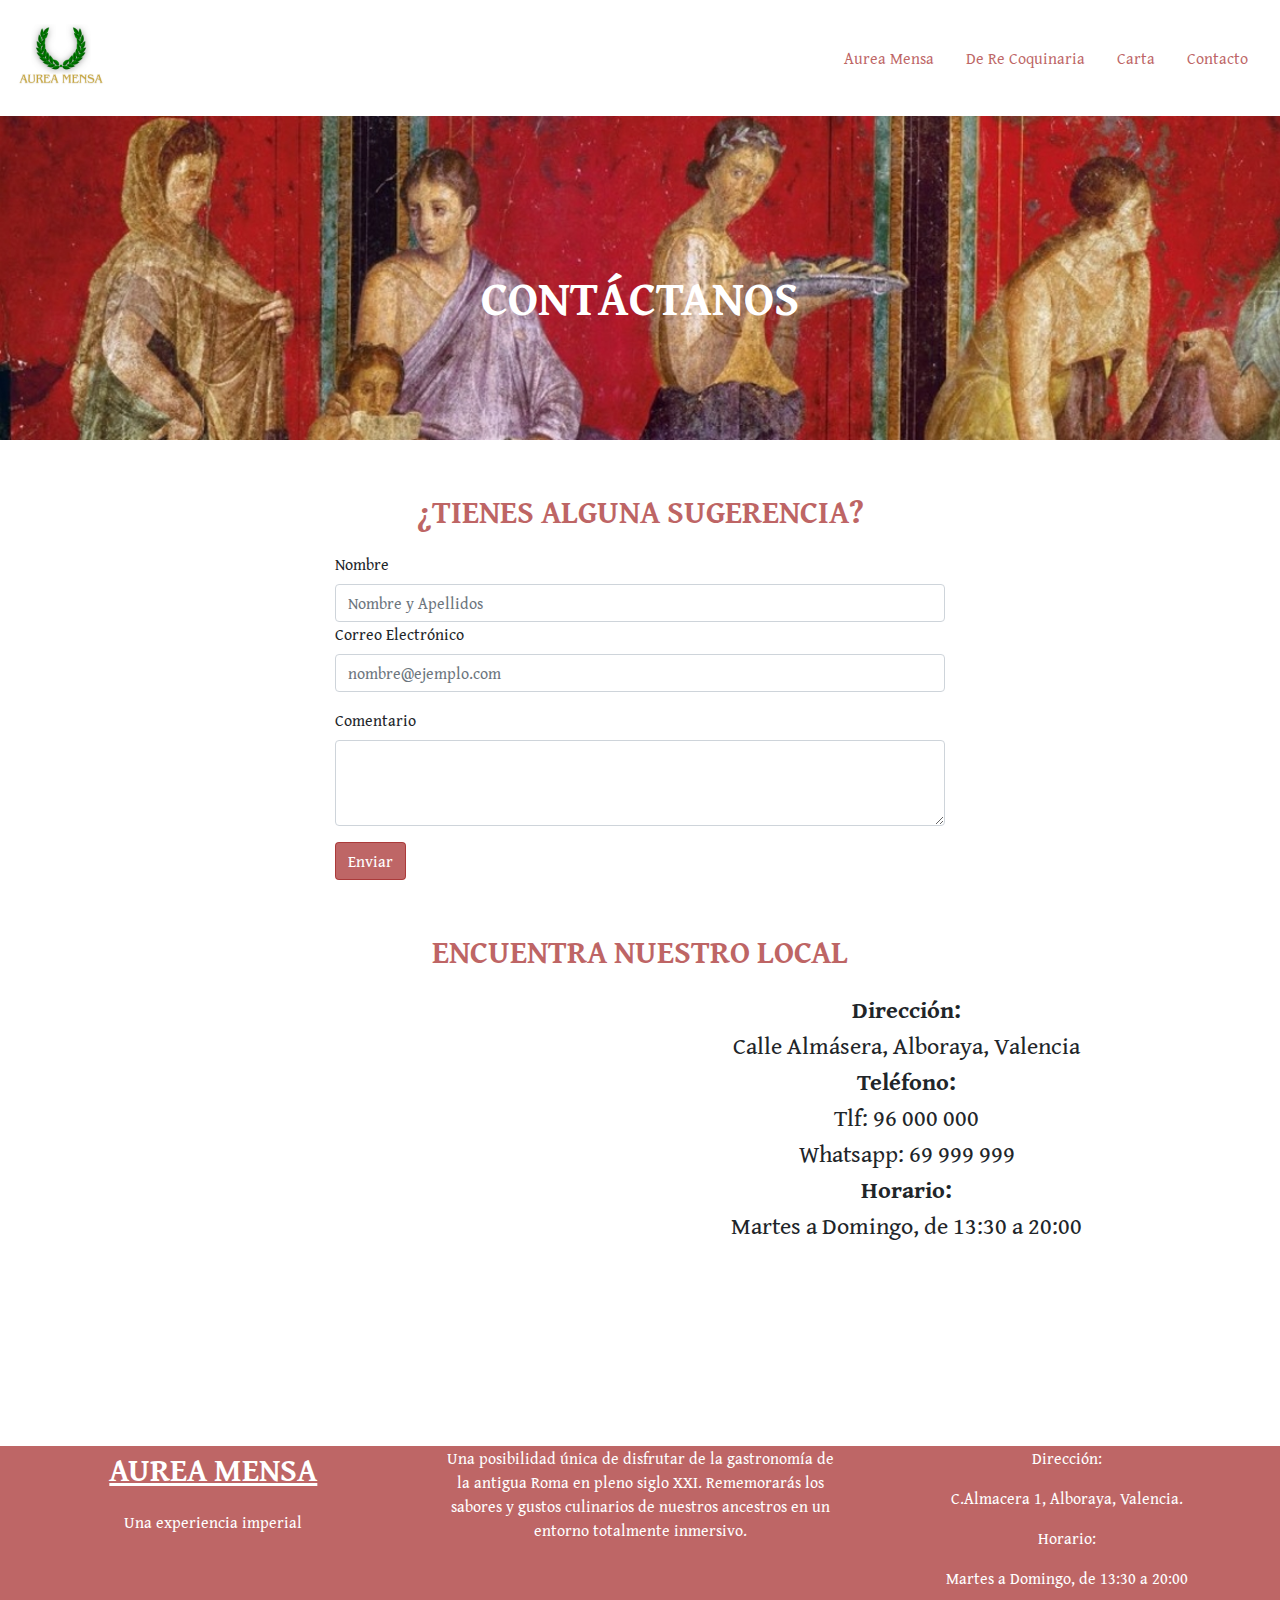
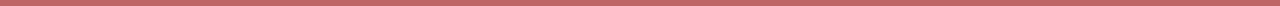
==== pages/contact.html @ 815de670 "mapa contacto totalmente responsive" ====
<!DOCTYPE html>
<html lang="en">
<head>
    <meta charset="UTF-8">
    <meta name="viewport" content="width=device-width, initial-scale=1.0">
    <title>Document</title>

    <link rel="stylesheet" href="https://cdn.jsdelivr.net/npm/bootstrap@4.4.1/dist/css/bootstrap.min.css" integrity="sha384-Vkoo8x4CGsO3+Hhxv8T/Q5PaXtkKtu6ug5TOeNV6gBiFeWPGFN9MuhOf23Q9Ifjh" crossorigin="anonymous">
    <link rel="stylesheet" href="../css/styles.css">
</head>
<body>
    <header>
        <nav class="navbar navbar-light bg-white ">
            <a class="navbar-brand" href="../index.html">
                <img src="../img/logo.png" width="90" height="90" alt="logo">
            </a>
            <ul class="nav">
                <li class="nav-item">
                    <a class="nav-link active" href="../index.html">Aurea Mensa</a>
                </li>
                <li class="nav-item">
                    <a class="nav-link" href="./info.html">De Re Coquinaria</a>
                </li>
                <li class="nav-item">
                    <a class="nav-link" href="./menu.html">Carta</a>
                </li>
                <li class="nav-item">
                    <a class="nav-link" href="./contact.html">Contacto</a>
                </li>
            </ul>
        </nav>
    </header>

    <div id="box-search">
        <div class="thumbnail text-center">
            <img id="indexImage" src="../img/villa_misterios_pompeya.jpg" class="img-fluid " alt="Responsive image">
            <div class="textCenter">CONTÁCTANOS</div>
        </div>
    </div>

    <div class="container-fluid">
        <p class="titleContact text-center">¿TIENES ALGUNA SUGERENCIA?</p>
        <div class="row">
            <div class="col">
            </div>
            <div class="col-6">
                <div class="form-group">
                    <label for="formGroupExampleInput">Nombre</label>
                    <input type="text" class="form-control" id="formGroupExampleInput" placeholder="Nombre y Apellidos">
                    <label for="exampleFormControlInput1">Correo Electrónico</label>
                    <input type="email" class="form-control" id="exampleFormControlInput1" placeholder="nombre@ejemplo.com">
                </div>
                <div class="form-group">
                </div>
                <div class="form-group">
                </div>
                <div class="form-group">
                    <label for="exampleFormControlTextarea1">Comentario</label>
                    <textarea class="form-control" id="exampleFormControlTextarea1" rows="3"></textarea>
                </div>
                <button type="submit" class="btn btn-primary">Enviar</button>
            </div>
            <div class="col">
            </div>
        </div>
    </div>

    <div class="container-fluid">
        <p class="titleContact text-center">ENCUENTRA NUESTRO LOCAL</p>
        <div class="row map">
            <div class="col-1"></div>
            <div class="col-sm">
                <iframe src="https://www.google.com/maps/embed?pb=!1m17!1m12!1m3!1d3078.379628754646!2d-0.35488052363226813!3d39.50592081056951!2m3!1f0!2f0!3f0!3m2!1i1024!2i768!4f13.1!3m2!1m1!2zMznCsDMwJzIxLjMiTiAwwrAyMScwOC4zIlc!5e0!3m2!1ses!2ses!4v1706360622831!5m2!1ses!2ses" width="100%" height="400em" style="border:0;" allowfullscreen="" loading="lazy" referrerpolicy="no-referrer-when-downgrade"></iframe>
            </div>
            <div class="col-sm infoContact text-center">
                <div class="titleContactMap">
                    Dirección:
                </div>
                <div>
                    Calle Almásera, Alboraya, Valencia
                </div>
                <div class="titleContactMap">
                    Teléfono:
                </div>
                <div>
                    Tlf: 96 000 000 <br>
                    Whatsapp: 69 999 999
                </div>
                <div class="titleContactMap">
                    Horario:
                </div>
                <div>
                    Martes a Domingo, de 13:30 a 20:00
                </div>

            </div>
            <div class="col-1"></div>
        </div>
    </div>




    <footer id="piePagina">
        <div class="container-fluid text-center">
            <div class="row">
                <div class="col-sm">
                    <P class="nameFooter">
                        AUREA MENSA
                    </P>
                    <p>
                        Una experiencia imperial
                    </p>
                </div>
                <div class="col-sm">
                    Una posibilidad única de disfrutar de la gastronomía de la antigua Roma en pleno siglo XXI. Rememorarás los sabores y gustos culinarios de nuestros ancestros en un entorno totalmente inmersivo.
                </div>
                <div class="col-sm">
                    <p>
                        Dirección:
                    </p>
                    <p>
                        C.Almacera 1, Alboraya, Valencia.
                    </p>
                    <p>
                        Horario:
                    </p>
                    <p>
                        Martes a Domingo, de 13:30 a 20:00
                    </p>
                </div>
            </div>
        </div>
    </footer>








    <script src="https://code.jquery.com/jquery-3.4.1.slim.min.js" integrity="sha384-J6qa4849blE2+poT4WnyKhv5vZF5SrPo0iEjwBvKU7imGFAV0wwj1yYfoRSJoZ+n" crossorigin="anonymous"></script>
    <script src="https://cdn.jsdelivr.net/npm/popper.js@1.16.0/dist/umd/popper.min.js" integrity="sha384-Q6E9RHvbIyZFJoft+2mJbHaEWldlvI9IOYy5n3zV9zzTtmI3UksdQRVvoxMfooAo" crossorigin="anonymous"></script>
<script src="https://cdn.jsdelivr.net/npm/bootstrap@4.4.1/dist/js/bootstrap.min.js" integrity="sha384-wfSDF2E50Y2D1uUdj0O3uMBJnjuUD4Ih7YwaYd1iqfktj0Uod8GCExl3Og8ifwB6" crossorigin="anonymous"></script>
</body>
</html>
---- css/styles.css ----
@import url('https://fonts.googleapis.com/css2?family=Gentium+Book+Plus:ital,wght@0,400;0,700;1,400;1,700&display=swap');

body {
    font-family: 'Gentium Book Plus', serif;

}

/*header*/
.nav-link {
    color: #a52a2ab7;
    transition: 0.3s;
}

.nav-link:hover {
    background-color: #a52a2ab7;
    color: white;
    transition: 0.3s;
}

#indexImage {
    width: 161em;
}


.thumbnail { 
    position: relative; 
} 



.textCenter { 
    position: absolute; 
    top: 45%; 
    left: 0; 
    width: 100%; 
    color: white;
    font-size: xxx-large;
    font-weight: 700;
}

/*ppaginaInfo*/
.container-fluid {
    margin-top: 3em;
}

/*Footer*/

#piePagina {
    background-color: #a52a2ab7;
    color: white;
}

.nameFooter {
    font-size: xx-large;
    font-weight: 700;
    text-decoration: underline;
}

/*paginaContacto*/
.titleContact {
    font-size: xx-large;
    font-weight: 700;
    color: #a52a2ab7;
}

.btn {
    background-color: #a52a2ab7;
    border-color: #a52a2ab7;
}

.btn:hover {
    background-color: #a52a2ade;
    border-color: #a52a2ade;
}

.map {
    display: flex;
    flex-wrap: wrap;
}

.infoContact {
    font-size: x-large;
}

.titleContactMap {
    font-weight: 700;
}
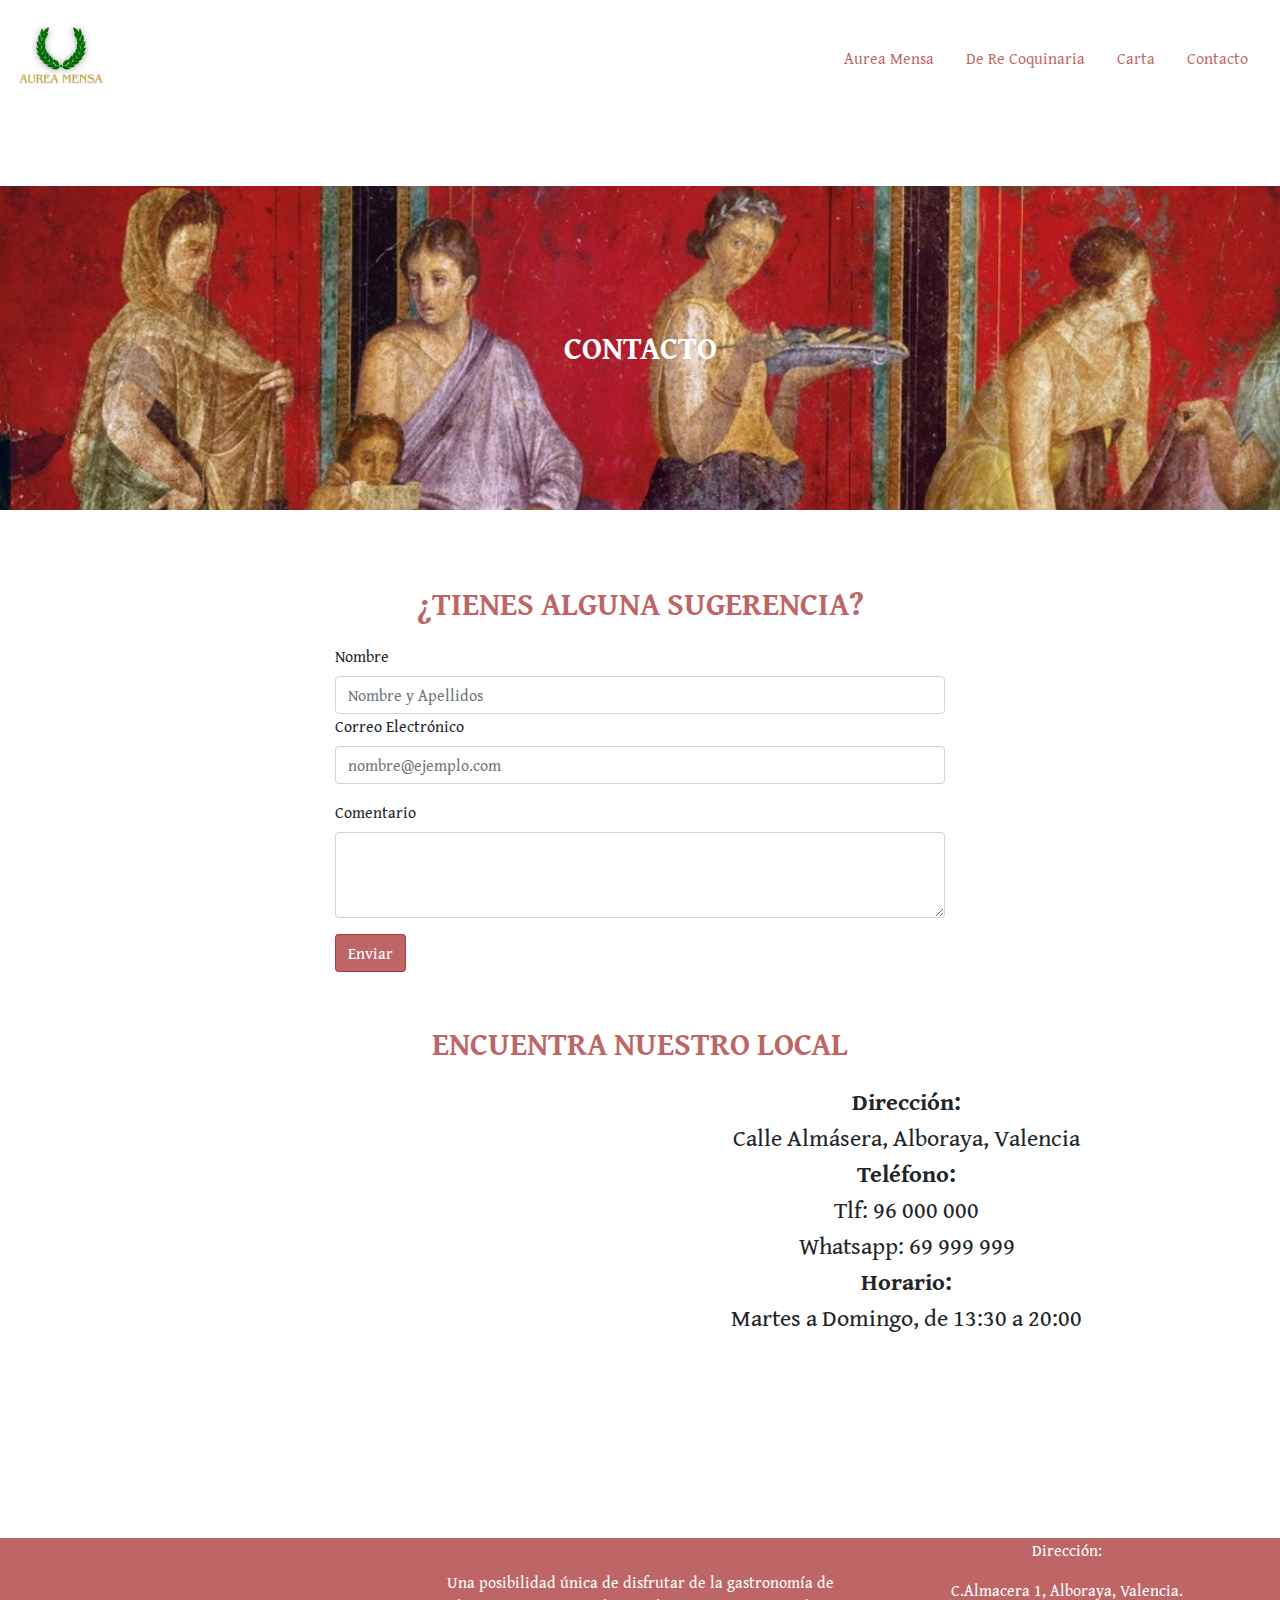
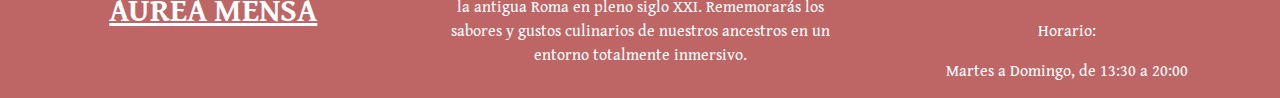
==== commit 9ad20ef4: "arreglosresponsicve titulos y completado contenido pag index" ====
--- a/pages/contact.html
+++ b/pages/contact.html
@@ -31,12 +31,14 @@
         </nav>
     </header>
 
-    <div id="box-search">
-        <div class="thumbnail text-center">
-            <img id="indexImage" src="../img/villa_misterios_pompeya.jpg" class="img-fluid " alt="Responsive image">
-            <div class="textCenter">CONTÁCTANOS</div>
+    <section>
+        <div class="wrap container-fluid">
+            <div class="wrap-texto">
+                <div>CONTACTO</div>
+            </div>
         </div>
-    </div>
+    </section>
+
 
     <div class="container-fluid">
         <p class="titleContact text-center">¿TIENES ALGUNA SUGERENCIA?</p>
@@ -58,7 +60,7 @@
                     <label for="exampleFormControlTextarea1">Comentario</label>
                     <textarea class="form-control" id="exampleFormControlTextarea1" rows="3"></textarea>
                 </div>
-                <button type="submit" class="btn btn-primary">Enviar</button>
+                <button type="submit" class="btn">Enviar</button>
             </div>
             <div class="col">
             </div>
@@ -100,19 +102,15 @@
 
 
 
-
     <footer id="piePagina">
         <div class="container-fluid text-center">
             <div class="row">
-                <div class="col-sm">
-                    <P class="nameFooter">
+                <div class="col-sm d-flex justify-content-center align-items-center">
+                    <P class="nameFooter ">
                         AUREA MENSA
                     </P>
-                    <p>
-                        Una experiencia imperial
-                    </p>
                 </div>
-                <div class="col-sm">
+                <div class="col-sm d-flex justify-content-center align-items-center">
                     Una posibilidad única de disfrutar de la gastronomía de la antigua Roma en pleno siglo XXI. Rememorarás los sabores y gustos culinarios de nuestros ancestros en un entorno totalmente inmersivo.
                 </div>
                 <div class="col-sm">
--- a/css/styles.css
+++ b/css/styles.css
@@ -1,7 +1,9 @@
 @import url('https://fonts.googleapis.com/css2?family=Gentium+Book+Plus:ital,wght@0,400;0,700;1,400;1,700&display=swap');
+
 
 body {
     font-family: 'Gentium Book Plus', serif;
+
 
 }
 
@@ -17,32 +19,42 @@
     transition: 0.3s;
 }
 
-#indexImage {
-    width: 161em;
+
+.wrap {
+    display: flex;
+    align-items: center;
+    justify-content: center;
+    background: url(/img/villa_misterios_pompeya.jpg);
+    background-size: cover;
+    background-position: center center;
+    background-size: 100%;
+    background-repeat: no-repeat;
+}
+
+.wrap-texto {
+    margin: 5em;
+    color: white;
+    font-size: xx-large;
+    text-align: center;
+    font-weight: 700;
+    width: 50%;
 }
 
 
-.thumbnail { 
-    position: relative; 
-} 
-
-
-
-.textCenter { 
-    position: absolute; 
-    top: 45%; 
-    left: 0; 
-    width: 100%; 
-    color: white;
-    font-size: xxx-large;
-    font-weight: 700;
-}
 
 /*ppaginaInfo*/
 .container-fluid {
     margin-top: 3em;
 }
 
+.imageBook:hover {
+    transform: scale(1.1);
+    transition: 0.5s;
+}
+
+.imageBook {
+    transition: 0.5s;
+}
 /*Footer*/
 
 #piePagina {
@@ -56,6 +68,7 @@
     text-decoration: underline;
 }
 
+
 /*paginaContacto*/
 .titleContact {
     font-size: xx-large;
@@ -66,17 +79,16 @@
 .btn {
     background-color: #a52a2ab7;
     border-color: #a52a2ab7;
+    color: white;
 }
 
 .btn:hover {
     background-color: #a52a2ade;
     border-color: #a52a2ade;
+    color: white;
+    box-shadow: none;
 }
 
-.map {
-    display: flex;
-    flex-wrap: wrap;
-}
 
 .infoContact {
     font-size: x-large;
@@ -86,10 +98,59 @@
     font-weight: 700;
 }
 
+/*paginamenu*/
+
+.menuCard {
+    color: #a52a2ab7;
+    text-align: center;
+    font-size: xx-large;
+    font-weight: 700;
+}
+
+.card {
+    border: 0;
+}
+
+.imgMenu {
+    transition: 0.5s;
+    border-radius: 2em;
+}
+
+.imgMenu:hover {
+    transform: scale(1.1);
+    transition: 0.5s;
+}
 
 
 
+/*pagina Index*/
 
+.titleIndexTextTop {
+    color: #a52a2ab7;
+    font-size: xx-large;
+    font-weight: 700;
+}
 
+.subtitleIndexTextTop {
+    font-size: large;
+}
 
+.imageIndexTop {
+    width: 21em;
+    justify-content: center;
+    align-items: center;
+    border-radius: 2em;
+    transition: 0.5s;
+}
 
+.imageIndexTop:hover {
+    transform: scale(1.1);
+    transition: 0.5s;
+}
+
+.titleIndexBottom {
+    margin-top: 2em;
+    color: #a52a2ab7;
+    font-size: xx-large;
+    font-weight: 700;
+}
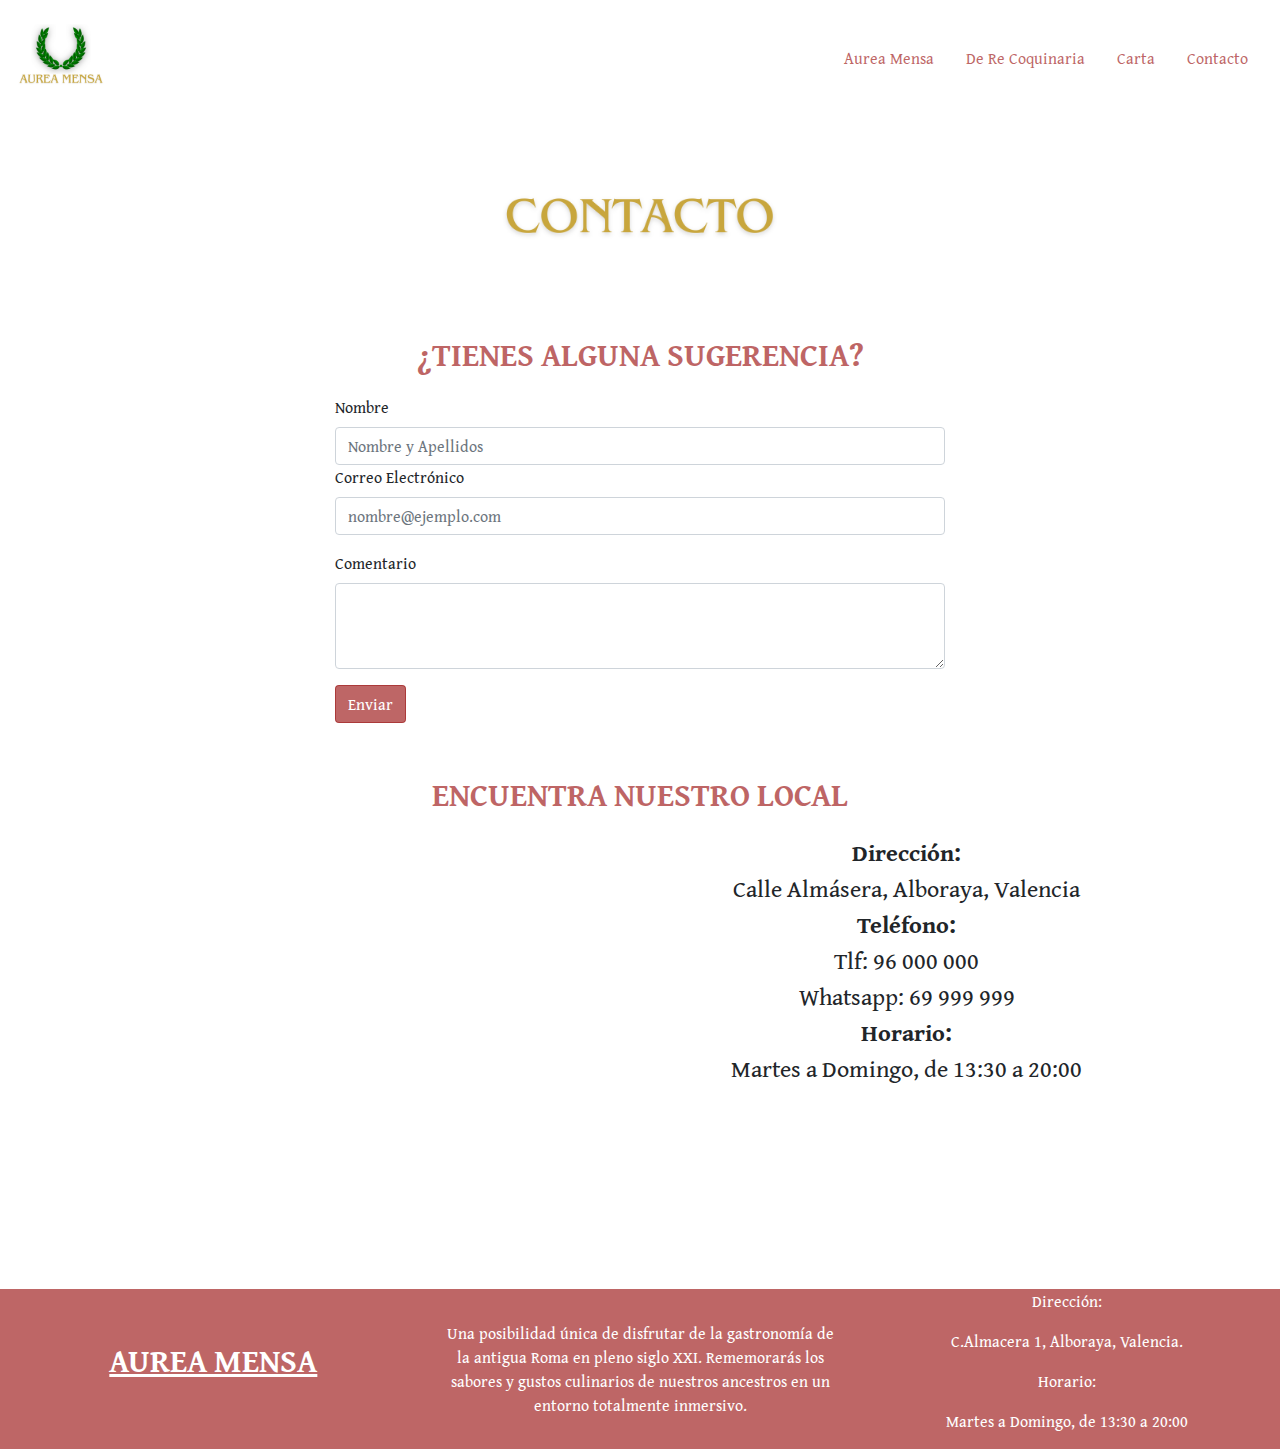
==== commit 298720b8: "simplificacion titulos paginas" ====
--- a/pages/contact.html
+++ b/pages/contact.html
@@ -3,7 +3,7 @@
 <head>
     <meta charset="UTF-8">
     <meta name="viewport" content="width=device-width, initial-scale=1.0">
-    <title>Document</title>
+    <title>Contacto</title>
 
     <link rel="stylesheet" href="https://cdn.jsdelivr.net/npm/bootstrap@4.4.1/dist/css/bootstrap.min.css" integrity="sha384-Vkoo8x4CGsO3+Hhxv8T/Q5PaXtkKtu6ug5TOeNV6gBiFeWPGFN9MuhOf23Q9Ifjh" crossorigin="anonymous">
     <link rel="stylesheet" href="../css/styles.css">
@@ -31,13 +31,25 @@
         </nav>
     </header>
 
-    <section>
+    <div class="container-fluid ">
+        <div class="row">
+            <div class="col-sm"></div>
+            <div class="col-sm">
+                <img src="../img/titleContact.png" class="img-fluid" alt="image">
+            </div>
+            <div class="col-sm"></div>
+        </div>
+    </div>
+
+    <!--    <section>
         <div class="wrap container-fluid">
             <div class="wrap-texto">
                 <div>CONTACTO</div>
             </div>
         </div>
-    </section>
+    </section>-->
+
+
 
 
     <div class="container-fluid">
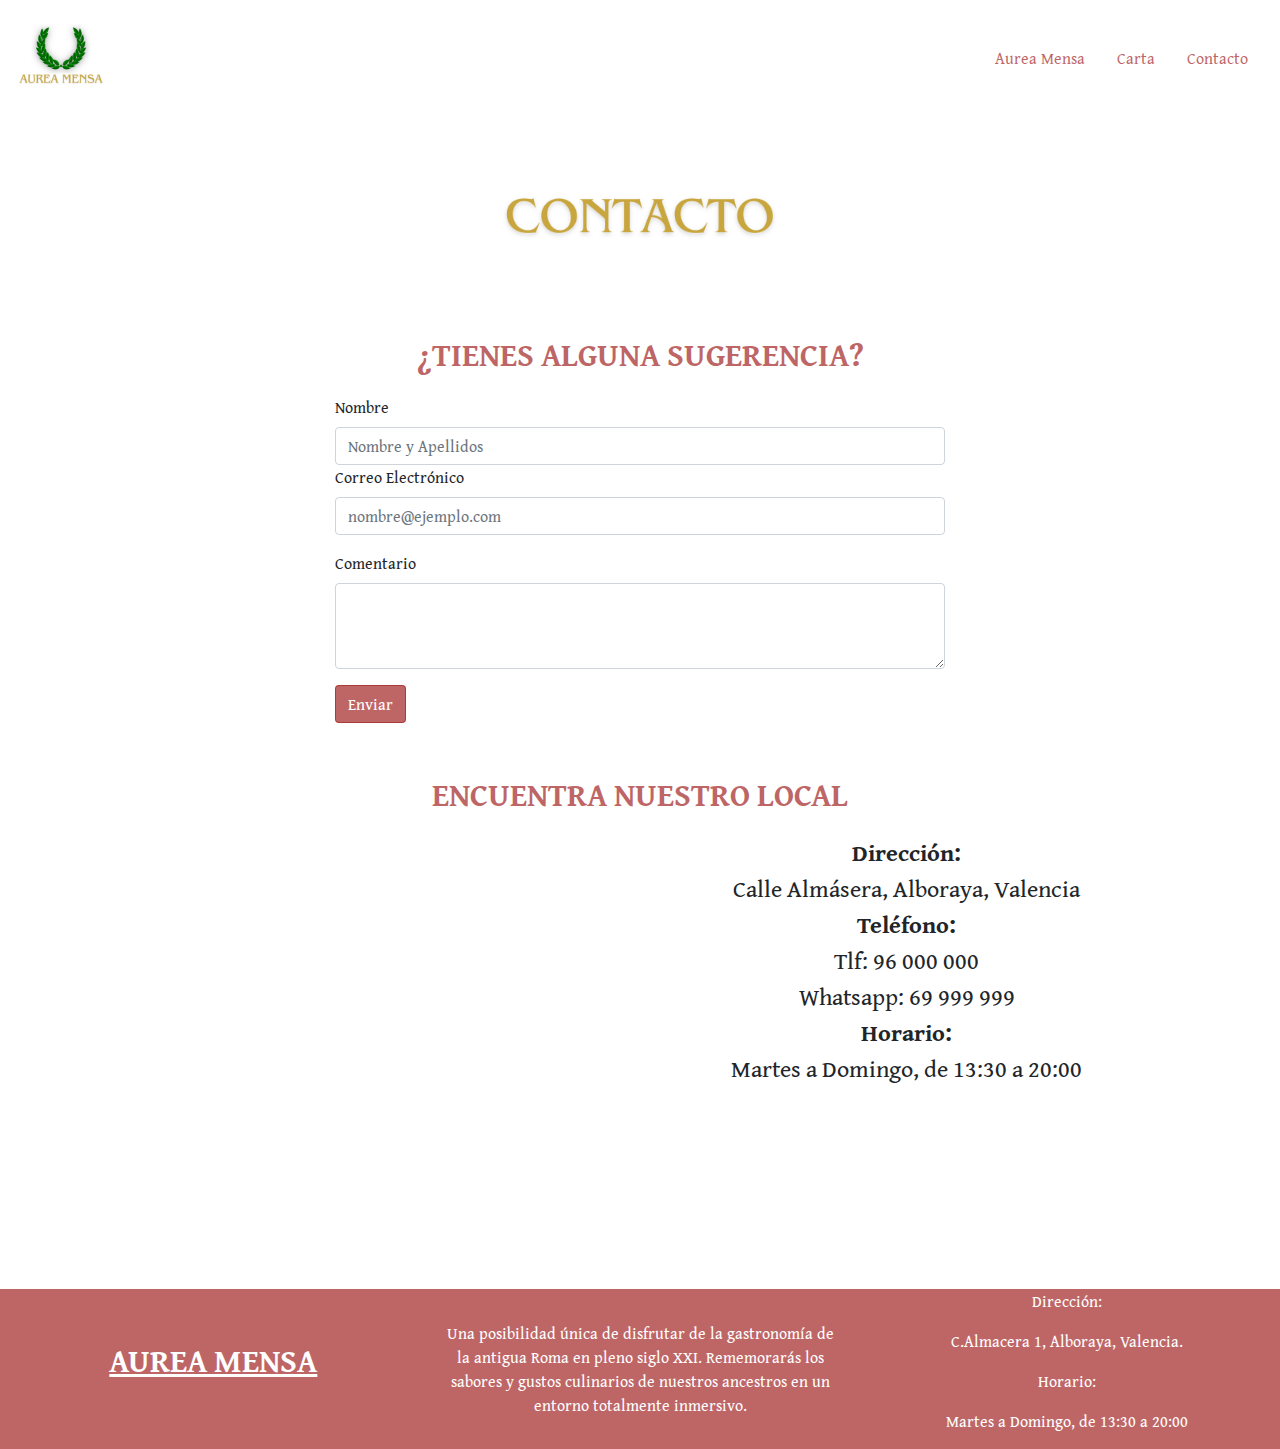
==== commit 08be7c2c: "simplificando contenido" ====
--- a/pages/contact.html
+++ b/pages/contact.html
@@ -10,16 +10,13 @@
 </head>
 <body>
     <header>
-        <nav class="navbar navbar-light bg-white ">
+        <nav class="navbar navbar-light bg-white">
             <a class="navbar-brand" href="../index.html">
                 <img src="../img/logo.png" width="90" height="90" alt="logo">
             </a>
-            <ul class="nav">
+            <ul class="nav justify-content-center">
                 <li class="nav-item">
                     <a class="nav-link active" href="../index.html">Aurea Mensa</a>
-                </li>
-                <li class="nav-item">
-                    <a class="nav-link" href="./info.html">De Re Coquinaria</a>
                 </li>
                 <li class="nav-item">
                     <a class="nav-link" href="./menu.html">Carta</a>
--- a/css/styles.css
+++ b/css/styles.css
@@ -8,6 +8,11 @@
 }
 
 /*header*/
+
+.navbar{
+    flex-wrap: nowrap;
+}
+
 .nav-link {
     color: #a52a2ab7;
     transition: 0.3s;
@@ -18,28 +23,6 @@
     color: white;
     transition: 0.3s;
 }
-
-
-.wrap {
-    display: flex;
-    align-items: center;
-    justify-content: center;
-    background: url(/img/villa_misterios_pompeya.jpg);
-    background-size: cover;
-    background-position: center center;
-    background-size: 100%;
-    background-repeat: no-repeat;
-}
-
-.wrap-texto {
-    margin: 5em;
-    color: white;
-    font-size: xx-large;
-    text-align: center;
-    font-weight: 700;
-    width: 50%;
-}
-
 
 
 /*ppaginaInfo*/
@@ -54,6 +37,10 @@
 
 .imageBook {
     transition: 0.5s;
+}
+
+.textInfo {
+    font-size: large;
 }
 /*Footer*/
 
@@ -125,6 +112,10 @@
 
 /*pagina Index*/
 
+.indexTextTop {
+    padding-bottom: 5em;
+}
+
 .titleIndexTextTop {
     color: #a52a2ab7;
     font-size: xx-large;
@@ -139,7 +130,6 @@
     width: 21em;
     justify-content: center;
     align-items: center;
-    border-radius: 2em;
     transition: 0.5s;
 }
 
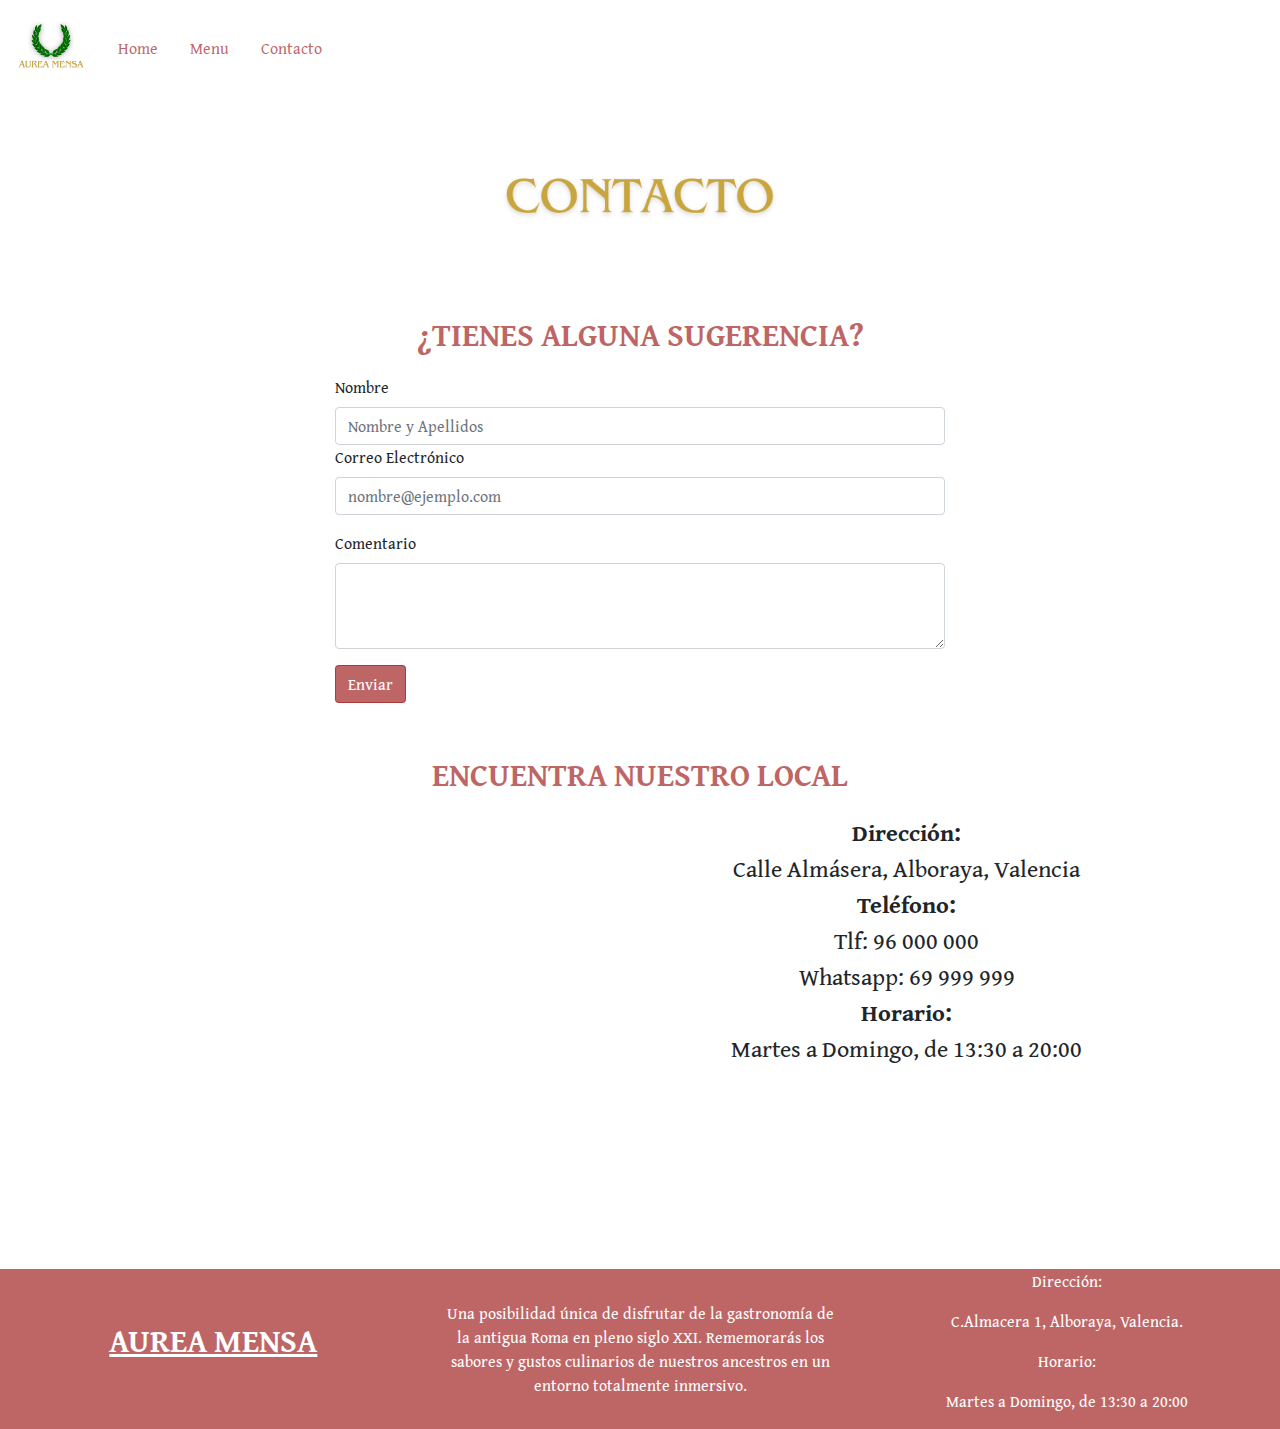
==== commit e97f296b: "cambios en el header" ====
--- a/pages/contact.html
+++ b/pages/contact.html
@@ -9,7 +9,33 @@
     <link rel="stylesheet" href="../css/styles.css">
 </head>
 <body>
+
     <header>
+        <nav class="navbar navbar-expand-lg navbar-light ">
+            <a class="navbar-brand" href="../index.html">
+                <img src="../img/logo.png" width="70" height="70" class="d-inline-block align-top" alt="">
+            </a>
+            <button class="navbar-toggler" type="button" data-toggle="collapse" data-target="#navbarNav"
+                aria-controls="navbarNav" aria-expanded="false" aria-label="Toggle navigation">
+                <span class="navbar-toggler-icon"></span>
+            </button>
+            <div class="collapse navbar-collapse" id="navbarNav">
+                <ul class="nav justify-content-end">
+                    <li class="nav-item">
+                        <a class="nav-link active" href="../index.html">Home</a>
+                    </li>
+                    <li class="nav-item">
+                        <a class="nav-link" href="./menu.html">Menu</a>
+                    </li>
+                    <li class="nav-item">
+                        <a class="nav-link" href="./contact.html">Contacto</a>
+                    </li>
+                </ul>
+            </div>
+        </nav>
+    </header>
+
+    <!--    <header>
         <nav class="navbar navbar-light bg-white">
             <a class="navbar-brand" href="../index.html">
                 <img src="../img/logo.png" width="90" height="90" alt="logo">
@@ -26,7 +52,9 @@
                 </li>
             </ul>
         </nav>
-    </header>
+    </header>-->
+
+
 
     <div class="container-fluid ">
         <div class="row">
@@ -37,16 +65,6 @@
             <div class="col-sm"></div>
         </div>
     </div>
-
-    <!--    <section>
-        <div class="wrap container-fluid">
-            <div class="wrap-texto">
-                <div>CONTACTO</div>
-            </div>
-        </div>
-    </section>-->
-
-
 
 
     <div class="container-fluid">
--- a/css/styles.css
+++ b/css/styles.css
@@ -3,6 +3,10 @@
 
 body {
     font-family: 'Gentium Book Plus', serif;
+
+    margin: 0;
+    padding: 0;
+    min-height: 100vh;
 
 
 }
@@ -94,13 +98,23 @@
     font-weight: 700;
 }
 
+.card-title {
+    font-size: x-large;
+    font-weight: 700;
+}
+
+
+
 .card {
     border: 0;
 }
 
 .imgMenu {
     transition: 0.5s;
-    border-radius: 2em;
+    border-radius: 0.5em;
+    height: 20.3em;
+    width: 20.3em;
+
 }
 
 .imgMenu:hover {
